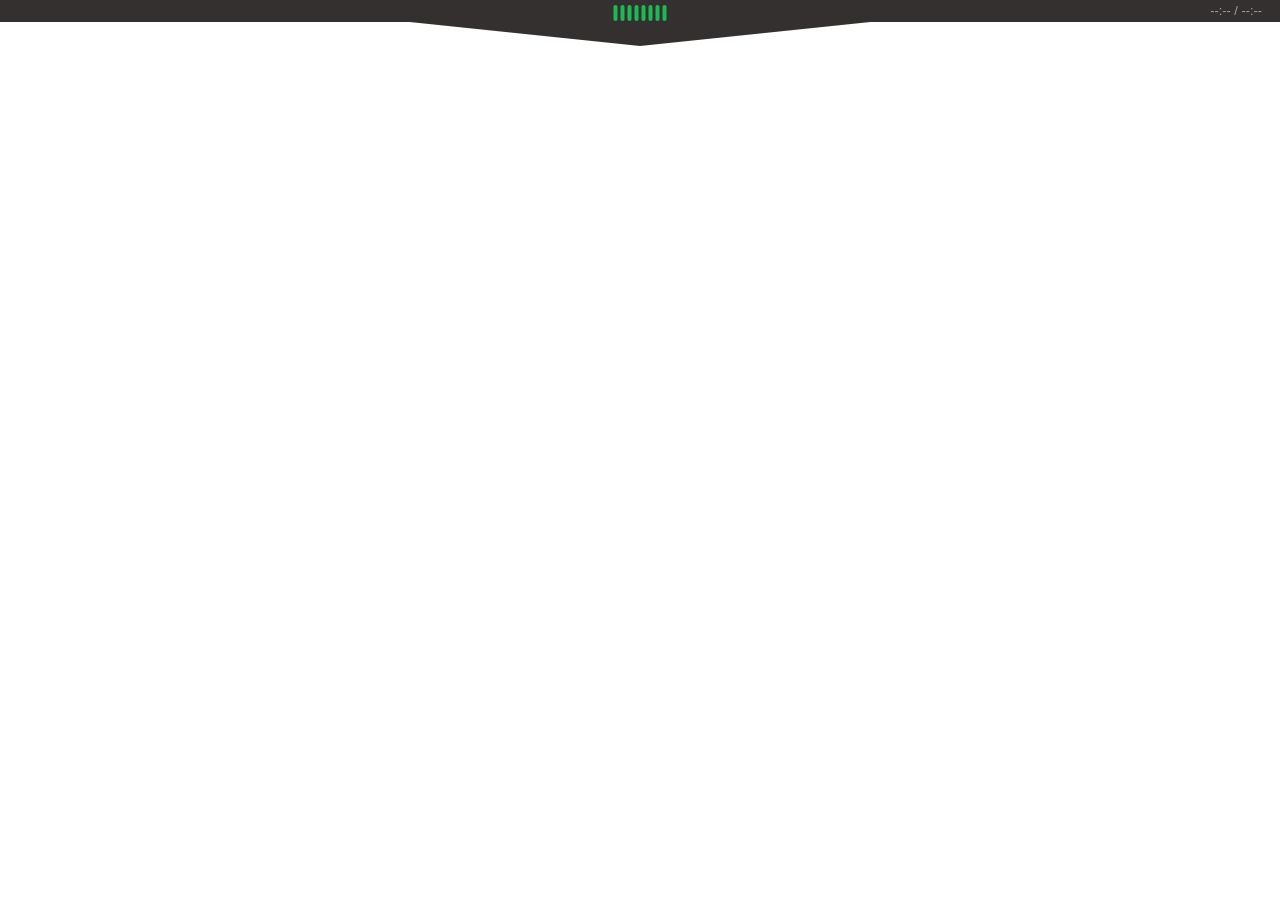
==== index.html @ e0a310b5 "changed the icons for the transport buttons inside the popup box. made the bar_button lighter and ab" ====
<!DOCTYPE html>
<html lang="en">
<head>
  <meta charset="UTF-8" />
  <meta name="viewport" content="width=device-width, initial-scale=1.0" />
  <title>Audio Overlay</title>
  <link rel="stylesheet" href="css/style.css" />
  <link id="theme-template" rel="stylesheet" href="css/templates/dark.css" />
</head>
<body>

  <div id="app-container">

    <!-- MAIN BAR: full-width, touches top edge, tapered geometry -->
    <div id="main-bar">
      <!-- Left slot: visualizer / idle text -->
      <div id="bar-left">
        <div id="animated-line" aria-hidden="true">
          <div class="bar"></div>
          <div class="bar"></div>
          <div class="bar"></div>
          <div class="bar"></div>
          <div class="bar"></div>
          <div class="bar"></div>
          <div class="bar"></div>
          <div class="bar"></div>
        </div>
        <div class="idle-text">~ Idle ~</div>
      </div>

      <!-- Right slot: track time -->
      <div id="track-time">--:-- / --:--</div>
    </div>

    <!-- POPUP BOX: shown below-left of bar on toggle -->
    <div id="popup-box" class="hidden">
      <img id="album-art" src="" alt="Album art" />
      <div class="info-wrapper">
        <div id="track-info">
          <p id="track-title">Track Title</p>
          <p id="track-artist">Artist Name</p>
        </div>
        <div class="progress-bar-container">
          <div id="progress-bar"></div>
        </div>
        <div id="transport-controls">
          <button class="transport-btn" id="prev-btn" type="button" title="Previous (coming soon)">
            <svg viewBox="0 0 24 24" fill="none" stroke="currentColor" stroke-width="1.6" stroke-linecap="round" stroke-linejoin="round" aria-hidden="true"><line x1="19" y1="5" x2="19" y2="19"/><polyline points="15,5 5,12 15,19"/></svg>
          </button>
          <button class="transport-btn" id="play-pause-btn" type="button" title="Play/Pause (coming soon)">
            <svg viewBox="0 0 24 24" fill="none" stroke="currentColor" stroke-width="1.6" stroke-linecap="round" stroke-linejoin="round" aria-hidden="true"><rect x="6" y="5" width="3" height="14" rx="1"/><rect x="15" y="5" width="3" height="14" rx="1"/></svg>
          </button>
          <button class="transport-btn" id="next-btn" type="button" title="Next (coming soon)">
            <svg viewBox="0 0 24 24" fill="none" stroke="currentColor" stroke-width="1.6" stroke-linecap="round" stroke-linejoin="round" aria-hidden="true"><line x1="5" y1="5" x2="5" y2="19"/><polyline points="9,5 19,12 9,19"/></svg>
          </button>
        </div>
      </div>
      <button id="close-popup-btn" type="button" aria-label="Close">&#x2715;</button>
    </div>

  </div>

  <script src="js/main.js"></script>
</body>
</html>
---- css/style.css ----
/* =========================================================
   STRUCTURE ONLY — no colors, no fonts, no theme values.
   All visual theming lives in css/templates/*.css
   ========================================================= */

:root {
  font-family: 'Inter', 'Segoe UI', sans-serif;
  /* Opacity variables are overridden by theme and settings at runtime */
  --bar-active-opacity: 0.85;
  --bar-idle-opacity:   0.50;
  --popup-bg-opacity:   0.85;
  --accent-color: #1DB954;
}

html, body {
  margin: 0;
  padding: 0;
  width: 100%;
  height: 100%;
  overflow: hidden;
  background: transparent;
  user-select: none;
}

/* ── App container ──────────────────────────────────────── */
#app-container {
  position: fixed;
  inset: 0;
  /* Everything is non-interactive by default.
     Only specific children opt-in via pointer-events: auto. */
  pointer-events: none;
}

/* ── Main bar ───────────────────────────────────────────── */
#main-bar {
  position: absolute;
  top: 0;
  left: 0;
  width: 100%;
  height: 46px;
  box-sizing: border-box;

  /* Tapered dip geometry: flat top, center dip at bottom */
  clip-path: polygon(0 0, 100% 0, 100% 22px, 68% 22px, 50% 46px, 32% 22px, 0 22px);

  display: flex;
  align-items: flex-start;
  padding: 0 18px;
  padding-top: 2px;

  /* Non-interactive — bar_button window handles the toggle click */
  pointer-events: none;
}

/* Left/center slot: visualizer bars OR idle text — centered in bar */
#bar-left {
  position: absolute;
  left: 50%;
  transform: translateX(-50%);
  display: flex;
  align-items: center;
  height: 22px;           /* stays within the flat part of the bar */
}

#animated-line {
  display: flex;
  align-items: flex-end;
  gap: 3px;
}

#animated-line .bar {
  width: 4px;
  border-radius: 2px;
  height: 16px;
  animation: eq-bounce 1.1s ease-in-out infinite;
  transform-origin: bottom center;
}

#animated-line .bar:nth-child(2) { animation-delay: 0.15s; }
#animated-line .bar:nth-child(3) { animation-delay: 0.30s; }
#animated-line .bar:nth-child(4) { animation-delay: 0.45s; }
#animated-line .bar:nth-child(5) { animation-delay: 0.60s; }
#animated-line .bar:nth-child(6) { animation-delay: 0.45s; }
#animated-line .bar:nth-child(7) { animation-delay: 0.30s; }
#animated-line .bar:nth-child(8) { animation-delay: 0.15s; }

@keyframes eq-bounce {
  0%, 100% { transform: scaleY(0.35); }
  50%       { transform: scaleY(1);    }
}

.idle-text {
  font-size: 0.80rem;
  letter-spacing: 0.05em;
  display: none;
}

/* idle / playing state toggling */
#main-bar.idle  #animated-line { display: none; }
#main-bar.idle  .idle-text     { display: block; }
#main-bar.playing #animated-line { display: flex; }
#main-bar.playing .idle-text   { display: none; }

/* Right slot: time — pushed to far right */
#track-time {
  margin-left: auto;
  font-size: 0.80rem;
  white-space: nowrap;
  line-height: 18px;      /* keep text within the 22px flat clip-path region */
}

/* ── Popup box ──────────────────────────────────────────── */
#popup-box {
  position: absolute;
  top: 50px;              /* just below bar */
  left: 14px;
  width: 290px;
  border-radius: 14px;
  padding: 14px;
  box-sizing: border-box;

  display: flex;
  align-items: center;
  gap: 0;

  pointer-events: auto;

  /* Show/hide transition */
  opacity: 1;
  transform: translateY(0) scale(1);
  transition: opacity 0.22s ease, transform 0.22s ease;
}

#popup-box.hidden {
  opacity: 0;
  transform: translateY(-6px) scale(0.97);
  pointer-events: none;
}

#album-art {
  width: 76px;
  height: 76px;
  border-radius: 8px;
  object-fit: cover;
  flex-shrink: 0;
}

.info-wrapper {
  flex: 1;
  padding: 0 12px;
  overflow: hidden;
  min-width: 0;
}

#track-info p {
  margin: 0;
  white-space: nowrap;
  overflow: hidden;
  text-overflow: ellipsis;
}

#track-title  { font-weight: 600; font-size: 0.95rem; }
#track-artist { font-size: 0.78rem; margin-top: 3px; }

.progress-bar-container {
  width: 100%;
  height: 4px;
  border-radius: 2px;
  margin-top: 14px;
  overflow: hidden;
}

#progress-bar {
  height: 100%;
  width: 0%;
  border-radius: 2px;
  transition: width 0.25s linear;
}

#transport-controls {
  display: flex;
  justify-content: center;
  align-items: center;
  gap: 10px;
  margin-top: 14px;
}

.transport-btn {
  border-radius: 999px;
  border: 1px solid transparent;
  background: transparent;
  font-size: 0.80rem;
  min-width: 46px;
  height: 38px;
  cursor: pointer;
  transition: color 0.15s, border-color 0.15s;
  display: inline-flex;
  align-items: center;
  justify-content: center;
}

.transport-btn svg {
  width: 18px;
  height: 18px;
}

#close-popup-btn {
  position: absolute;
  top: 10px;
  right: 10px;
  background: none;
  border: none;
  font-size: 0.80rem;
  cursor: pointer;
  padding: 4px 6px;
  line-height: 1;
}

/* ── Edit mode ──────────────────────────────────────────── */
body.edit-mode #main-bar {
  pointer-events: auto;
  cursor: grab;
}
body.edit-mode #main-bar:active {
  cursor: grabbing;
}
---- css/templates/dark.css ----
/* =========================================================
   DARK THEME
   To create a new theme: copy this file, change the :root
   values only, and add it to the theme selector in settings.
   ========================================================= */

:root {
  --bg-color-rgb:        25, 20, 20;
  --bg-color:            rgba(var(--bg-color-rgb), 0.88);
  --bg-color-solid:      rgb(var(--bg-color-rgb));
  --text-color:          #e0e0e0;
  --text-color-muted:    #a0a0a0;
  --accent-color:        #1DB954;
  --shadow-color:        rgba(0, 0, 0, 0.55);
  --bar-active-opacity:  0.88;
  --bar-idle-opacity:    0.50;
  --popup-bg-opacity:    0.88;

  /* Settings window chrome variables */
  --settings-bg-start:       rgba(18, 16, 18, 0.98);
  --settings-bg-end:         rgba(26, 28, 34, 0.97);
  --ui-nav-bg:               rgba(0, 0, 0, 0.18);
  --ui-nav-border:           rgba(255, 255, 255, 0.07);
  --ui-card-border:          rgba(255, 255, 255, 0.08);
  --ui-card-bg:              rgba(255, 255, 255, 0.04);
  --ui-input-border:         rgba(255, 255, 255, 0.12);
  --ui-input-bg:             rgba(255, 255, 255, 0.07);
  --ui-hover-bg:             rgba(255, 255, 255, 0.06);
  --ui-accent-surface:       rgba(29, 185, 84, 0.10);
  --ui-accent-row-border:    rgba(255, 255, 255, 0.09);
  --ui-accent-row-bg:        rgba(255, 255, 255, 0.04);
  --ui-actions-border:       rgba(255, 255, 255, 0.07);
  --ui-btn-ghost-border:     rgba(255, 255, 255, 0.14);
  --ui-btn-ghost-hover-border: rgba(255, 255, 255, 0.28);
}

body {
  color: var(--text-color);
}

/* Bar */
#main-bar {
  background-color: rgba(var(--bg-color-rgb), var(--bar-active-opacity));
  backdrop-filter: blur(12px);
  -webkit-backdrop-filter: blur(12px);
  box-shadow: 0 4px 18px var(--shadow-color);
}

#main-bar.idle {
  background-color: rgba(var(--bg-color-rgb), var(--bar-idle-opacity));
}

/* Edit mode: accent-colored outline so the user knows dragging is active */
body.edit-mode #main-bar {
  box-shadow: 0 4px 18px var(--shadow-color), 0 0 0 1.5px var(--accent-color);
}

.idle-text {
  color: var(--text-color-muted);
}

#animated-line .bar {
  background-color: var(--accent-color);
}

#track-time {
  color: var(--text-color-muted);
}

/* Popup */
#popup-box {
  background-color: rgba(var(--bg-color-rgb), var(--popup-bg-opacity));
  backdrop-filter: blur(12px);
  -webkit-backdrop-filter: blur(12px);
  box-shadow: 0 6px 24px var(--shadow-color);
  border: 1px solid rgba(255, 255, 255, 0.09);
}

#track-title {
  color: var(--text-color);
}

#track-artist {
  color: var(--text-color-muted);
}

.progress-bar-container {
  background-color: rgba(255, 255, 255, 0.18);
}

#progress-bar {
  background-color: var(--accent-color);
}

.transport-btn {
  color: var(--text-color-muted);
  border-color: rgba(255, 255, 255, 0.14);
}

.transport-btn:hover {
  color: var(--accent-color);
  border-color: var(--accent-color);
}

#close-popup-btn {
  color: var(--text-color-muted);
}

#close-popup-btn:hover {
  color: var(--text-color);
}
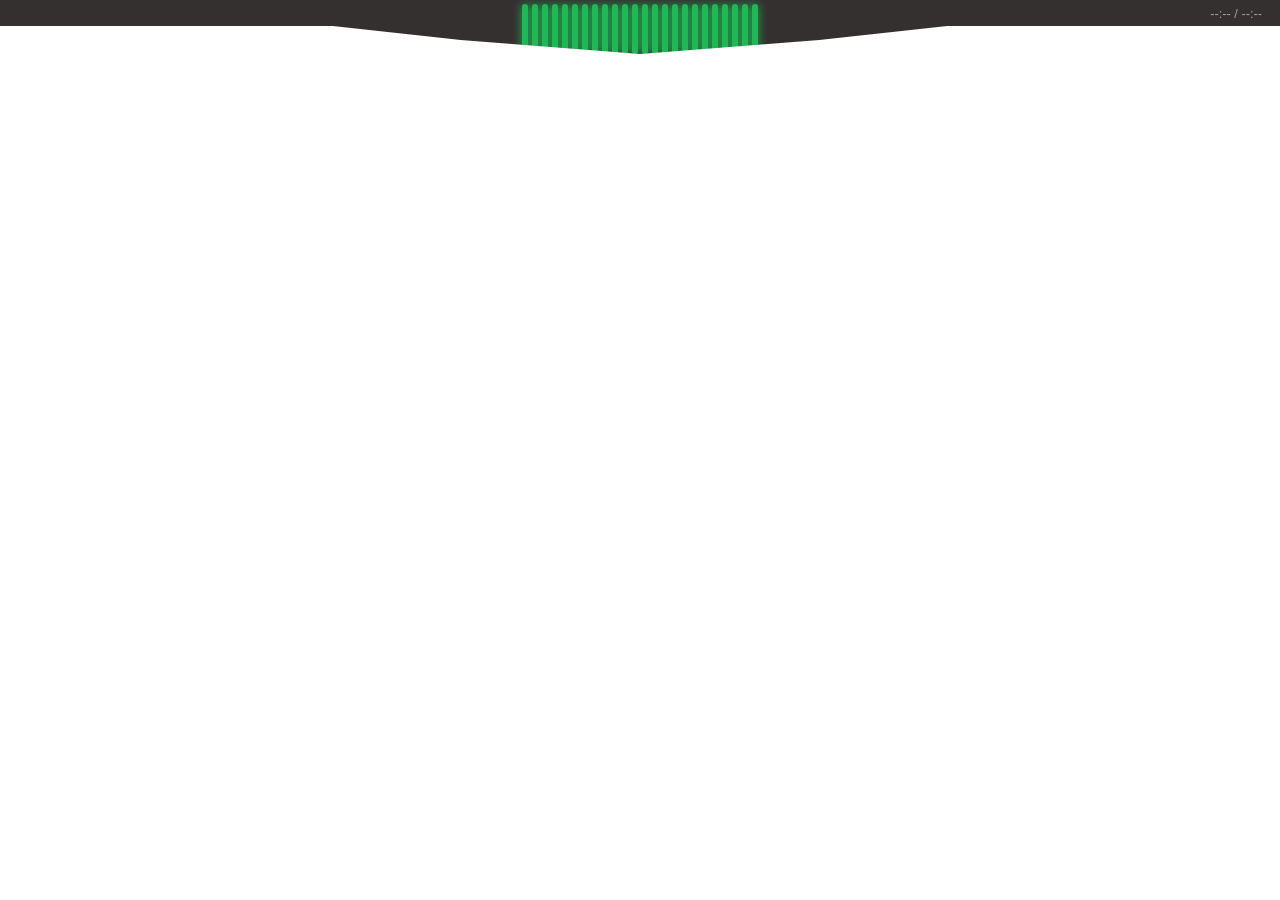
==== commit 9bc3bdfa: "addition of baseplate for frequency bar and slight modification to ui" ====
--- a/index.html
+++ b/index.html
@@ -13,19 +13,37 @@
 
     <!-- MAIN BAR: full-width, touches top edge, tapered geometry -->
     <div id="main-bar">
-      <!-- Left slot: visualizer / idle text -->
+      <!-- Idle text: centered in the flat zone -->
       <div id="bar-left">
-        <div id="animated-line" aria-hidden="true">
-          <div class="bar"></div>
-          <div class="bar"></div>
-          <div class="bar"></div>
-          <div class="bar"></div>
-          <div class="bar"></div>
-          <div class="bar"></div>
-          <div class="bar"></div>
-          <div class="bar"></div>
-        </div>
         <div class="idle-text">~ Idle ~</div>
+      </div>
+
+      <!-- EQ visualizer: absolutely anchored to dip bottom, clipped by bar geometry -->
+      <div id="animated-line" aria-hidden="true">
+        <div class="bar"></div>
+        <div class="bar"></div>
+        <div class="bar"></div>
+        <div class="bar"></div>
+        <div class="bar"></div>
+        <div class="bar"></div>
+        <div class="bar"></div>
+        <div class="bar"></div>
+        <div class="bar"></div>
+        <div class="bar"></div>
+        <div class="bar"></div>
+        <div class="bar"></div>
+        <div class="bar"></div>
+        <div class="bar"></div>
+        <div class="bar"></div>
+        <div class="bar"></div>
+        <div class="bar"></div>
+        <div class="bar"></div>
+        <div class="bar"></div>
+        <div class="bar"></div>
+        <div class="bar"></div>
+        <div class="bar"></div>
+        <div class="bar"></div>
+        <div class="bar"></div>
       </div>
 
       <!-- Right slot: track time -->
@@ -44,14 +62,14 @@
           <div id="progress-bar"></div>
         </div>
         <div id="transport-controls">
-          <button class="transport-btn" id="prev-btn" type="button" title="Previous (coming soon)">
-            <svg viewBox="0 0 24 24" fill="none" stroke="currentColor" stroke-width="1.6" stroke-linecap="round" stroke-linejoin="round" aria-hidden="true"><line x1="19" y1="5" x2="19" y2="19"/><polyline points="15,5 5,12 15,19"/></svg>
+          <button class="transport-btn" id="prev-btn" type="button" title="Previous">
+            <svg viewBox="0 0 24 24" fill="none" stroke="currentColor" stroke-width="1.6" stroke-linecap="round" stroke-linejoin="round" aria-hidden="true"><line x1="21" y1="5" x2="21" y2="19"/><polyline points="17,5 10,12 17,19"/><polyline points="11,5 4,12 11,19"/></svg>
           </button>
-          <button class="transport-btn" id="play-pause-btn" type="button" title="Play/Pause (coming soon)">
+          <button class="transport-btn" id="play-pause-btn" type="button" title="Play/Pause">
             <svg viewBox="0 0 24 24" fill="none" stroke="currentColor" stroke-width="1.6" stroke-linecap="round" stroke-linejoin="round" aria-hidden="true"><rect x="6" y="5" width="3" height="14" rx="1"/><rect x="15" y="5" width="3" height="14" rx="1"/></svg>
           </button>
-          <button class="transport-btn" id="next-btn" type="button" title="Next (coming soon)">
-            <svg viewBox="0 0 24 24" fill="none" stroke="currentColor" stroke-width="1.6" stroke-linecap="round" stroke-linejoin="round" aria-hidden="true"><line x1="5" y1="5" x2="5" y2="19"/><polyline points="9,5 19,12 9,19"/></svg>
+          <button class="transport-btn" id="next-btn" type="button" title="Next">
+            <svg viewBox="0 0 24 24" fill="none" stroke="currentColor" stroke-width="1.6" stroke-linecap="round" stroke-linejoin="round" aria-hidden="true"><line x1="3" y1="5" x2="3" y2="19"/><polyline points="7,5 14,12 7,19"/><polyline points="13,5 20,12 13,19"/></svg>
           </button>
         </div>
       </div>
--- a/css/style.css
+++ b/css/style.css
@@ -37,52 +37,89 @@
   top: 0;
   left: 0;
   width: 100%;
-  height: 46px;
+  height: 54px;
   box-sizing: border-box;
 
-  /* Tapered dip geometry: flat top, center dip at bottom */
-  clip-path: polygon(0 0, 100% 0, 100% 22px, 68% 22px, 50% 46px, 32% 22px, 0 22px);
+  /* Wider, smoother tapered dip — intermediate waypoints approximate a curve */
+  clip-path: polygon(
+    0 0, 100% 0,
+    100% 26px,
+    74% 26px, 64% 40px, 50% 54px, 36% 40px, 26% 26px,
+    0 26px
+  );
 
   display: flex;
   align-items: flex-start;
   padding: 0 18px;
-  padding-top: 2px;
-
-  /* Non-interactive — bar_button window handles the toggle click */
-  pointer-events: none;
-}
-
-/* Left/center slot: visualizer bars OR idle text — centered in bar */
+  padding-top: 3px;
+
+  pointer-events: none;
+}
+
+/* Left/center slot: idle text only — centered in the flat zone */
 #bar-left {
   position: absolute;
   left: 50%;
+  top: 0;
   transform: translateX(-50%);
   display: flex;
   align-items: center;
-  height: 22px;           /* stays within the flat part of the bar */
-}
-
+  height: 26px;
+  pointer-events: none;
+}
+
+/* EQ visualizer: anchored to the very bottom of the dip.
+   Bars are a uniform 50px — the clip-path on #main-bar naturally
+   shears outer bars shorter, giving the smooth silhouette without
+   any manual per-bar height calculation. */
 #animated-line {
+  position: absolute;
+  left: 50%;
+  bottom: 0;
+  transform: translateX(-50%);
   display: flex;
   align-items: flex-end;
-  gap: 3px;
+  gap: 4px;
+  filter: drop-shadow(0 0 5px var(--accent-color));
 }
 
 #animated-line .bar {
-  width: 4px;
-  border-radius: 2px;
-  height: 16px;
+  width: 6px;
+  border-radius: 3px;
+  height: 50px;
   animation: eq-bounce 1.1s ease-in-out infinite;
   transform-origin: bottom center;
 }
 
-#animated-line .bar:nth-child(2) { animation-delay: 0.15s; }
-#animated-line .bar:nth-child(3) { animation-delay: 0.30s; }
-#animated-line .bar:nth-child(4) { animation-delay: 0.45s; }
-#animated-line .bar:nth-child(5) { animation-delay: 0.60s; }
-#animated-line .bar:nth-child(6) { animation-delay: 0.45s; }
-#animated-line .bar:nth-child(7) { animation-delay: 0.30s; }
-#animated-line .bar:nth-child(8) { animation-delay: 0.15s; }
+/* Live audio mode: disable CSS animation and let JS drive scaleY directly. */
+#animated-line.live .bar {
+  animation: none;
+  transition: transform 0.07s ease-out;
+}
+
+#animated-line .bar:nth-child(2)  { animation-delay: 0.09s; }
+#animated-line .bar:nth-child(3)  { animation-delay: 0.18s; }
+#animated-line .bar:nth-child(4)  { animation-delay: 0.27s; }
+#animated-line .bar:nth-child(5)  { animation-delay: 0.36s; }
+#animated-line .bar:nth-child(6)  { animation-delay: 0.45s; }
+#animated-line .bar:nth-child(7)  { animation-delay: 0.54s; }
+#animated-line .bar:nth-child(8)  { animation-delay: 0.60s; }
+#animated-line .bar:nth-child(9)  { animation-delay: 0.60s; }
+#animated-line .bar:nth-child(10) { animation-delay: 0.54s; }
+#animated-line .bar:nth-child(11) { animation-delay: 0.45s; }
+#animated-line .bar:nth-child(12) { animation-delay: 0.36s; }
+#animated-line .bar:nth-child(13) { animation-delay: 0.27s; }
+#animated-line .bar:nth-child(14) { animation-delay: 0.18s; }
+#animated-line .bar:nth-child(15) { animation-delay: 0.09s; }
+#animated-line .bar:nth-child(16) { animation-delay: 0.00s; }
+#animated-line .bar:nth-child(17) { animation-delay: 0.09s; }
+#animated-line .bar:nth-child(18) { animation-delay: 0.18s; }
+#animated-line .bar:nth-child(19) { animation-delay: 0.27s; }
+#animated-line .bar:nth-child(20) { animation-delay: 0.36s; }
+#animated-line .bar:nth-child(21) { animation-delay: 0.45s; }
+#animated-line .bar:nth-child(22) { animation-delay: 0.54s; }
+#animated-line .bar:nth-child(23) { animation-delay: 0.60s; }
+#animated-line .bar:nth-child(24) { animation-delay: 0.54s; }
 
 @keyframes eq-bounce {
   0%, 100% { transform: scaleY(0.35); }
@@ -106,13 +143,13 @@
   margin-left: auto;
   font-size: 0.80rem;
   white-space: nowrap;
-  line-height: 18px;      /* keep text within the 22px flat clip-path region */
+  line-height: 22px;      /* keep text within the 26px flat clip-path region */
 }
 
 /* ── Popup box ──────────────────────────────────────────── */
 #popup-box {
   position: absolute;
-  top: 50px;              /* just below bar */
+  top: 58px;              /* just below the taller bar */
   left: 14px;
   width: 290px;
   border-radius: 14px;
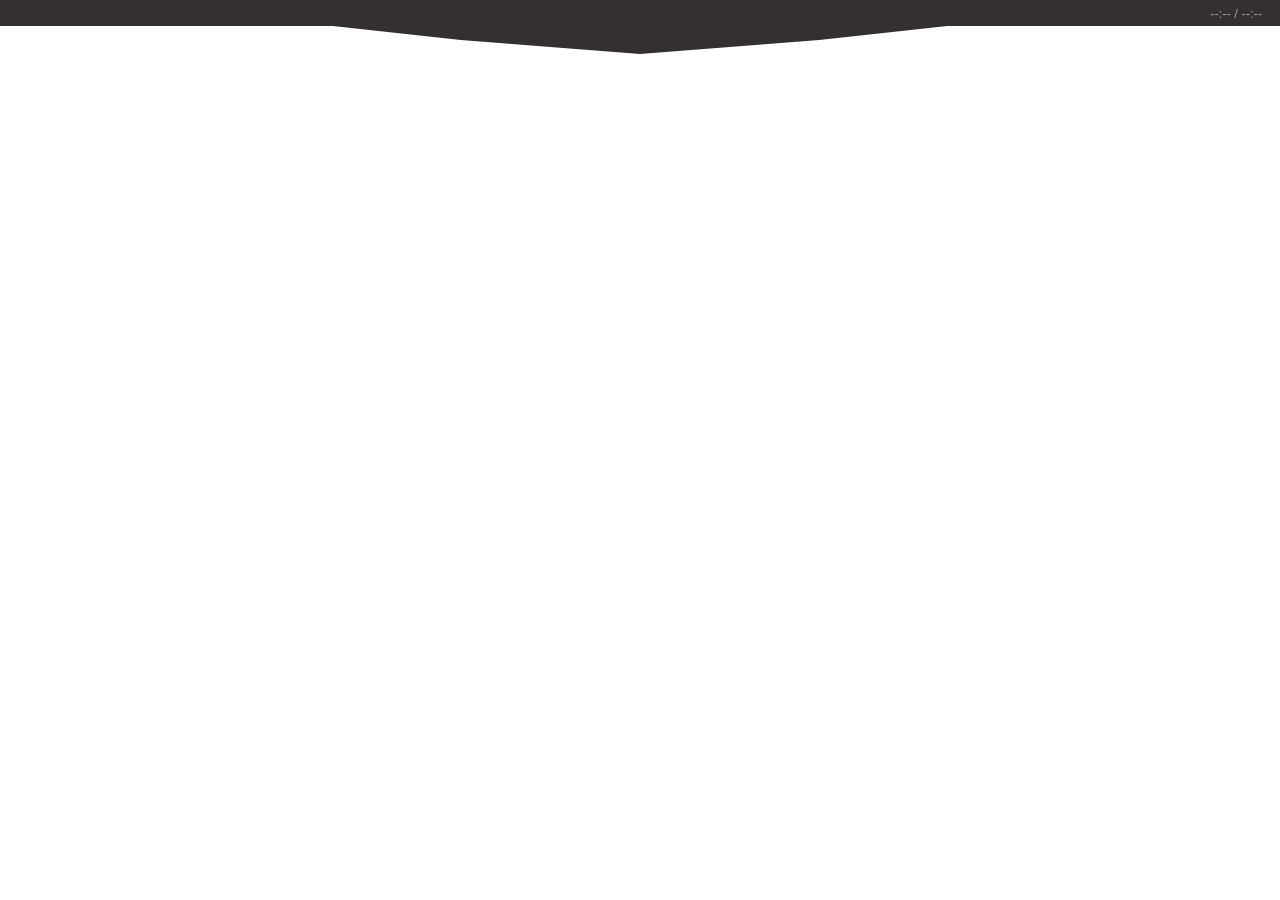
==== commit dc6fd02b: "applied some fixes that were added 3 months ago and a fix for the build file for a cleaner run. also" ====
--- a/index.html
+++ b/index.html
@@ -19,32 +19,8 @@
       </div>
 
       <!-- EQ visualizer: absolutely anchored to dip bottom, clipped by bar geometry -->
-      <div id="animated-line" aria-hidden="true">
-        <div class="bar"></div>
-        <div class="bar"></div>
-        <div class="bar"></div>
-        <div class="bar"></div>
-        <div class="bar"></div>
-        <div class="bar"></div>
-        <div class="bar"></div>
-        <div class="bar"></div>
-        <div class="bar"></div>
-        <div class="bar"></div>
-        <div class="bar"></div>
-        <div class="bar"></div>
-        <div class="bar"></div>
-        <div class="bar"></div>
-        <div class="bar"></div>
-        <div class="bar"></div>
-        <div class="bar"></div>
-        <div class="bar"></div>
-        <div class="bar"></div>
-        <div class="bar"></div>
-        <div class="bar"></div>
-        <div class="bar"></div>
-        <div class="bar"></div>
-        <div class="bar"></div>
-      </div>
+      <!-- Bars are created dynamically by rebuildBars() in main.js -->
+      <div id="animated-line" aria-hidden="true"></div>
 
       <!-- Right slot: track time -->
       <div id="track-time">--:-- / --:--</div>
@@ -52,7 +28,7 @@
 
     <!-- POPUP BOX: shown below-left of bar on toggle -->
     <div id="popup-box" class="hidden">
-      <img id="album-art" src="" alt="Album art" />
+      <div id="album-art" role="img" aria-label="Album art"></div>
       <div class="info-wrapper">
         <div id="track-info">
           <p id="track-title">Track Title</p>
--- a/css/style.css
+++ b/css/style.css
@@ -89,6 +89,7 @@
   height: 50px;
   animation: eq-bounce 1.1s ease-in-out infinite;
   transform-origin: bottom center;
+  will-change: transform;
 }
 
 /* Live audio mode: disable CSS animation and let JS drive scaleY directly. */
@@ -96,30 +97,6 @@
   animation: none;
   transition: transform 0.07s ease-out;
 }
-
-#animated-line .bar:nth-child(2)  { animation-delay: 0.09s; }
-#animated-line .bar:nth-child(3)  { animation-delay: 0.18s; }
-#animated-line .bar:nth-child(4)  { animation-delay: 0.27s; }
-#animated-line .bar:nth-child(5)  { animation-delay: 0.36s; }
-#animated-line .bar:nth-child(6)  { animation-delay: 0.45s; }
-#animated-line .bar:nth-child(7)  { animation-delay: 0.54s; }
-#animated-line .bar:nth-child(8)  { animation-delay: 0.60s; }
-#animated-line .bar:nth-child(9)  { animation-delay: 0.60s; }
-#animated-line .bar:nth-child(10) { animation-delay: 0.54s; }
-#animated-line .bar:nth-child(11) { animation-delay: 0.45s; }
-#animated-line .bar:nth-child(12) { animation-delay: 0.36s; }
-#animated-line .bar:nth-child(13) { animation-delay: 0.27s; }
-#animated-line .bar:nth-child(14) { animation-delay: 0.18s; }
-#animated-line .bar:nth-child(15) { animation-delay: 0.09s; }
-#animated-line .bar:nth-child(16) { animation-delay: 0.00s; }
-#animated-line .bar:nth-child(17) { animation-delay: 0.09s; }
-#animated-line .bar:nth-child(18) { animation-delay: 0.18s; }
-#animated-line .bar:nth-child(19) { animation-delay: 0.27s; }
-#animated-line .bar:nth-child(20) { animation-delay: 0.36s; }
-#animated-line .bar:nth-child(21) { animation-delay: 0.45s; }
-#animated-line .bar:nth-child(22) { animation-delay: 0.54s; }
-#animated-line .bar:nth-child(23) { animation-delay: 0.60s; }
-#animated-line .bar:nth-child(24) { animation-delay: 0.54s; }
 
 @keyframes eq-bounce {
   0%, 100% { transform: scaleY(0.35); }
@@ -178,8 +155,30 @@
   width: 76px;
   height: 76px;
   border-radius: 8px;
-  object-fit: cover;
   flex-shrink: 0;
+  background-size: cover;
+  background-position: center;
+  display: flex;
+  align-items: center;
+  justify-content: center;
+}
+
+/* Placeholder icon — shown until real album art loads (some sources
+   don't expose SMTC thumbnails at all, so this is the common case, not
+   an edge case). Rendered as a mask so it inherits theme color. */
+#album-art::before {
+  content: '';
+  width: 34px;
+  height: 34px;
+  background-color: var(--text-color-muted, #a0a0a0);
+  opacity: 0.55;
+  -webkit-mask: url("data:image/svg+xml;utf8,<svg xmlns='http://www.w3.org/2000/svg' viewBox='0 0 24 24' fill='none' stroke='white' stroke-width='1.6' stroke-linecap='round' stroke-linejoin='round'><path d='M9 18V5l12-2v13'/><circle cx='6' cy='18' r='3'/><circle cx='18' cy='16' r='3'/></svg>") center/60% no-repeat;
+  mask: url("data:image/svg+xml;utf8,<svg xmlns='http://www.w3.org/2000/svg' viewBox='0 0 24 24' fill='none' stroke='white' stroke-width='1.6' stroke-linecap='round' stroke-linejoin='round'><path d='M9 18V5l12-2v13'/><circle cx='6' cy='18' r='3'/><circle cx='18' cy='16' r='3'/></svg>") center/60% no-repeat;
+  transition: opacity 0.15s ease;
+}
+
+#album-art.has-art::before {
+  opacity: 0;
 }
 
 .info-wrapper {
--- a/css/templates/dark.css
+++ b/css/templates/dark.css
@@ -30,8 +30,11 @@
   --ui-accent-row-border:    rgba(255, 255, 255, 0.09);
   --ui-accent-row-bg:        rgba(255, 255, 255, 0.04);
   --ui-actions-border:       rgba(255, 255, 255, 0.07);
-  --ui-btn-ghost-border:     rgba(255, 255, 255, 0.14);
-  --ui-btn-ghost-hover-border: rgba(255, 255, 255, 0.28);
+  --ui-btn-ghost-border:        rgba(255, 255, 255, 0.14);
+  --ui-btn-ghost-hover-border:  rgba(255, 255, 255, 0.28);
+  --ui-scrollbar-track:         rgba(255, 255, 255, 0.04);
+  --ui-scrollbar-thumb:         rgba(255, 255, 255, 0.16);
+  --ui-scrollbar-thumb-hover:   rgba(255, 255, 255, 0.30);
 }
 
 body {
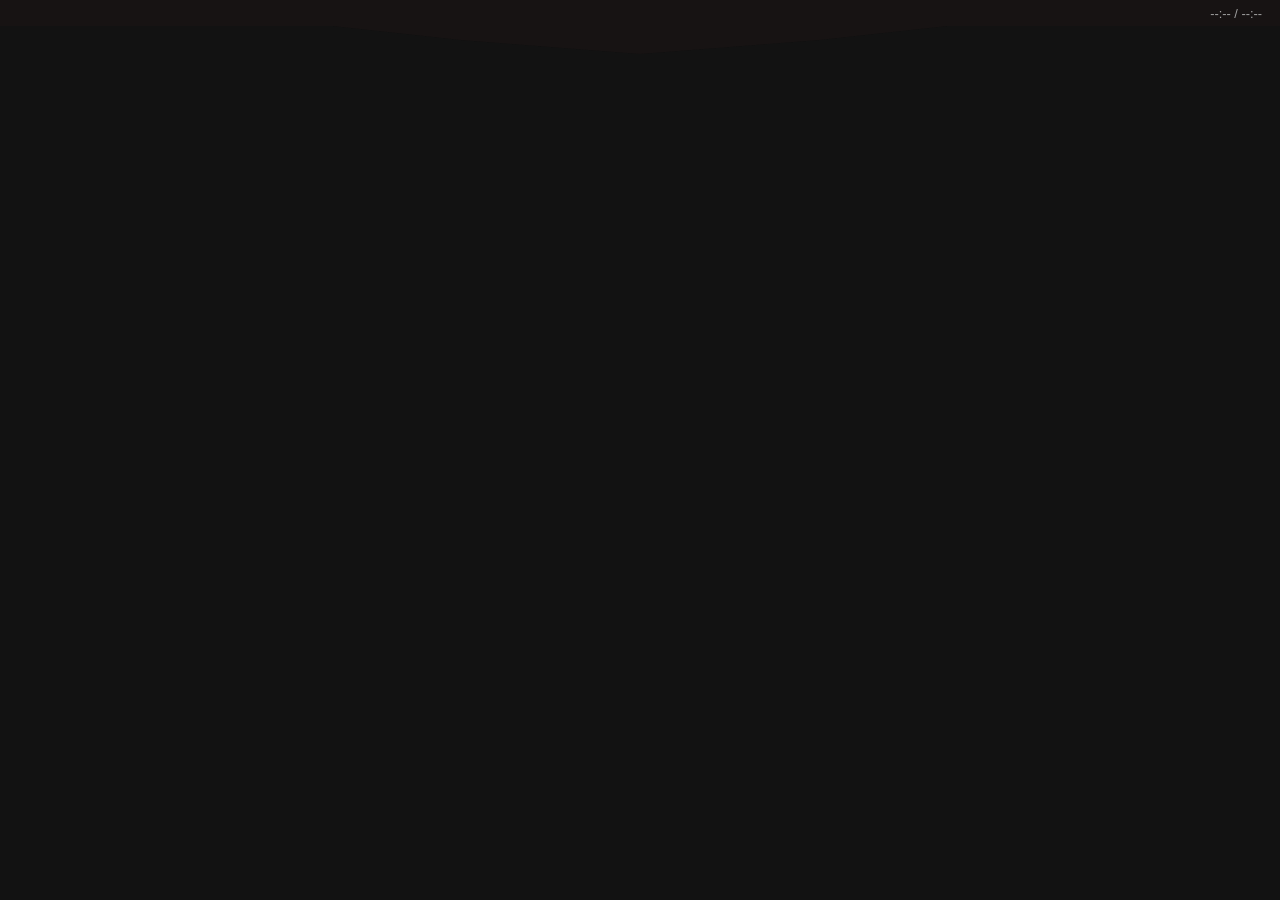
==== commit 75327369: "added lyrics and implemented some fixes with theme and race conditions." ====
--- a/index.html
+++ b/index.html
@@ -24,32 +24,13 @@
 
       <!-- Right slot: track time -->
       <div id="track-time">--:-- / --:--</div>
-    </div>
 
-    <!-- POPUP BOX: shown below-left of bar on toggle -->
-    <div id="popup-box" class="hidden">
-      <div id="album-art" role="img" aria-label="Album art"></div>
-      <div class="info-wrapper">
-        <div id="track-info">
-          <p id="track-title">Track Title</p>
-          <p id="track-artist">Artist Name</p>
-        </div>
-        <div class="progress-bar-container">
-          <div id="progress-bar"></div>
-        </div>
-        <div id="transport-controls">
-          <button class="transport-btn" id="prev-btn" type="button" title="Previous">
-            <svg viewBox="0 0 24 24" fill="none" stroke="currentColor" stroke-width="1.6" stroke-linecap="round" stroke-linejoin="round" aria-hidden="true"><line x1="21" y1="5" x2="21" y2="19"/><polyline points="17,5 10,12 17,19"/><polyline points="11,5 4,12 11,19"/></svg>
-          </button>
-          <button class="transport-btn" id="play-pause-btn" type="button" title="Play/Pause">
-            <svg viewBox="0 0 24 24" fill="none" stroke="currentColor" stroke-width="1.6" stroke-linecap="round" stroke-linejoin="round" aria-hidden="true"><rect x="6" y="5" width="3" height="14" rx="1"/><rect x="15" y="5" width="3" height="14" rx="1"/></svg>
-          </button>
-          <button class="transport-btn" id="next-btn" type="button" title="Next">
-            <svg viewBox="0 0 24 24" fill="none" stroke="currentColor" stroke-width="1.6" stroke-linecap="round" stroke-linejoin="round" aria-hidden="true"><line x1="3" y1="5" x2="3" y2="19"/><polyline points="7,5 14,12 7,19"/><polyline points="13,5 20,12 13,19"/></svg>
-          </button>
-        </div>
-      </div>
-      <button id="close-popup-btn" type="button" aria-label="Close">&#x2715;</button>
+      <!-- Bar-mode lyrics: current line only, rendered inside this same bar
+           panel (not a separate box) when Settings > Lyrics > Display is
+           "In the Bar" — the bar grows taller to fit it. Coexists with the
+           visualizer (both can be on at once); see #main-bar.showing-bar-lyric
+           in css/style.css. -->
+      <p id="bar-lyric-line"></p>
     </div>
 
   </div>
--- a/css/style.css
+++ b/css/style.css
@@ -68,14 +68,18 @@
   pointer-events: none;
 }
 
-/* EQ visualizer: anchored to the very bottom of the dip.
+/* EQ visualizer: anchored to the bottom of the dip (54px from the bar's own
+   top — NOT the bar's bottom edge, since #main-bar grows taller than 54px
+   while showing bar-mode lyrics and bottom:0 would drag the bars down with
+   it; top:4px = 54px dip tip minus the bars' own 50px height, so they stay
+   put at the original spot regardless of the bar's total height).
    Bars are a uniform 50px — the clip-path on #main-bar naturally
    shears outer bars shorter, giving the smooth silhouette without
    any manual per-bar height calculation. */
 #animated-line {
   position: absolute;
   left: 50%;
-  bottom: 0;
+  top: 4px;
   transform: translateX(-50%);
   display: flex;
   align-items: flex-end;
@@ -115,6 +119,16 @@
 #main-bar.playing #animated-line { display: flex; }
 #main-bar.playing .idle-text   { display: none; }
 
+/* Visualizer fully disabled in Settings — bars must not render at all, not
+   just stop being audio-reactive. Without this, "disabled" still played
+   the default idle bounce animation forever whenever a track was playing,
+   which reads as a different (non-reactive) visualizer pattern rather than
+   an actually-off one. !important because it must win over the
+   .idle/.playing display rules above regardless of source order. */
+#main-bar.viz-off #animated-line {
+  display: none !important;
+}
+
 /* Right slot: time — pushed to far right */
 #track-time {
   margin-left: auto;
@@ -123,133 +137,41 @@
   line-height: 22px;      /* keep text within the 26px flat clip-path region */
 }
 
-/* ── Popup box ──────────────────────────────────────────── */
-#popup-box {
-  position: absolute;
-  top: 58px;              /* just below the taller bar */
-  left: 14px;
-  width: 290px;
-  border-radius: 14px;
-  padding: 14px;
-  box-sizing: border-box;
-
-  display: flex;
-  align-items: center;
-  gap: 0;
-
-  pointer-events: auto;
-
-  /* Show/hide transition */
-  opacity: 1;
-  transform: translateY(0) scale(1);
-  transition: opacity 0.22s ease, transform 0.22s ease;
+/* ── Bar-mode lyrics ────────────────────────────────────── */
+/* Rendered inside #main-bar itself (not a separate element) so it shares
+   the bar's own background/blur/shadow — one panel that grew taller, not
+   a second box stacked underneath. Coexists with the visualizer (the EQ
+   bars above stay correctly anchored via #animated-line's top:4px, so they
+   don't shift when the bar grows). The tapered dip shape only makes sense
+   at the compact 54px height, so this state drops it for a plain rounded
+   rectangle — same treatment the popup and other panels already use. */
+#main-bar.showing-bar-lyric {
+  clip-path: none;
+  height: 84px;
+  border-radius: 0 0 12px 12px;
 }
 
-#popup-box.hidden {
-  opacity: 0;
-  transform: translateY(-6px) scale(0.97);
+#bar-lyric-line {
+  display: none;
+  position: absolute;
+  left: 0;
+  right: 0;
+  top: 54px;
+  height: 30px;
+  margin: 0;
+  padding: 0 18px;
+  box-sizing: border-box;
+  line-height: 30px;
+  text-align: center;
+  font-size: 0.80rem;
+  white-space: nowrap;
+  overflow: hidden;
+  text-overflow: ellipsis;
   pointer-events: none;
 }
 
-#album-art {
-  width: 76px;
-  height: 76px;
-  border-radius: 8px;
-  flex-shrink: 0;
-  background-size: cover;
-  background-position: center;
-  display: flex;
-  align-items: center;
-  justify-content: center;
-}
-
-/* Placeholder icon — shown until real album art loads (some sources
-   don't expose SMTC thumbnails at all, so this is the common case, not
-   an edge case). Rendered as a mask so it inherits theme color. */
-#album-art::before {
-  content: '';
-  width: 34px;
-  height: 34px;
-  background-color: var(--text-color-muted, #a0a0a0);
-  opacity: 0.55;
-  -webkit-mask: url("data:image/svg+xml;utf8,<svg xmlns='http://www.w3.org/2000/svg' viewBox='0 0 24 24' fill='none' stroke='white' stroke-width='1.6' stroke-linecap='round' stroke-linejoin='round'><path d='M9 18V5l12-2v13'/><circle cx='6' cy='18' r='3'/><circle cx='18' cy='16' r='3'/></svg>") center/60% no-repeat;
-  mask: url("data:image/svg+xml;utf8,<svg xmlns='http://www.w3.org/2000/svg' viewBox='0 0 24 24' fill='none' stroke='white' stroke-width='1.6' stroke-linecap='round' stroke-linejoin='round'><path d='M9 18V5l12-2v13'/><circle cx='6' cy='18' r='3'/><circle cx='18' cy='16' r='3'/></svg>") center/60% no-repeat;
-  transition: opacity 0.15s ease;
-}
-
-#album-art.has-art::before {
-  opacity: 0;
-}
-
-.info-wrapper {
-  flex: 1;
-  padding: 0 12px;
-  overflow: hidden;
-  min-width: 0;
-}
-
-#track-info p {
-  margin: 0;
-  white-space: nowrap;
-  overflow: hidden;
-  text-overflow: ellipsis;
-}
-
-#track-title  { font-weight: 600; font-size: 0.95rem; }
-#track-artist { font-size: 0.78rem; margin-top: 3px; }
-
-.progress-bar-container {
-  width: 100%;
-  height: 4px;
-  border-radius: 2px;
-  margin-top: 14px;
-  overflow: hidden;
-}
-
-#progress-bar {
-  height: 100%;
-  width: 0%;
-  border-radius: 2px;
-  transition: width 0.25s linear;
-}
-
-#transport-controls {
-  display: flex;
-  justify-content: center;
-  align-items: center;
-  gap: 10px;
-  margin-top: 14px;
-}
-
-.transport-btn {
-  border-radius: 999px;
-  border: 1px solid transparent;
-  background: transparent;
-  font-size: 0.80rem;
-  min-width: 46px;
-  height: 38px;
-  cursor: pointer;
-  transition: color 0.15s, border-color 0.15s;
-  display: inline-flex;
-  align-items: center;
-  justify-content: center;
-}
-
-.transport-btn svg {
-  width: 18px;
-  height: 18px;
-}
-
-#close-popup-btn {
-  position: absolute;
-  top: 10px;
-  right: 10px;
-  background: none;
-  border: none;
-  font-size: 0.80rem;
-  cursor: pointer;
-  padding: 4px 6px;
-  line-height: 1;
+#main-bar.showing-bar-lyric #bar-lyric-line {
+  display: block;
 }
 
 /* ── Edit mode ──────────────────────────────────────────── */
--- a/css/templates/dark.css
+++ b/css/templates/dark.css
@@ -5,6 +5,11 @@
    ========================================================= */
 
 :root {
+  /* Lets native controls (select dropdown popups, etc.) render themselves
+     in the matching dark chrome instead of defaulting to the OS's own
+     light rendering, which otherwise ignores our own CSS entirely. */
+  color-scheme: dark;
+
   --bg-color-rgb:        25, 20, 20;
   --bg-color:            rgba(var(--bg-color-rgb), 0.88);
   --bg-color-solid:      rgb(var(--bg-color-rgb));
@@ -70,6 +75,12 @@
   color: var(--text-color-muted);
 }
 
+/* Bar-mode lyrics — no background of its own, it's a child of #main-bar
+   and inherits that element's background/blur/shadow automatically. */
+#bar-lyric-line {
+  color: var(--text-color-muted);
+}
+
 /* Popup */
 #popup-box {
   background-color: rgba(var(--bg-color-rgb), var(--popup-bg-opacity));
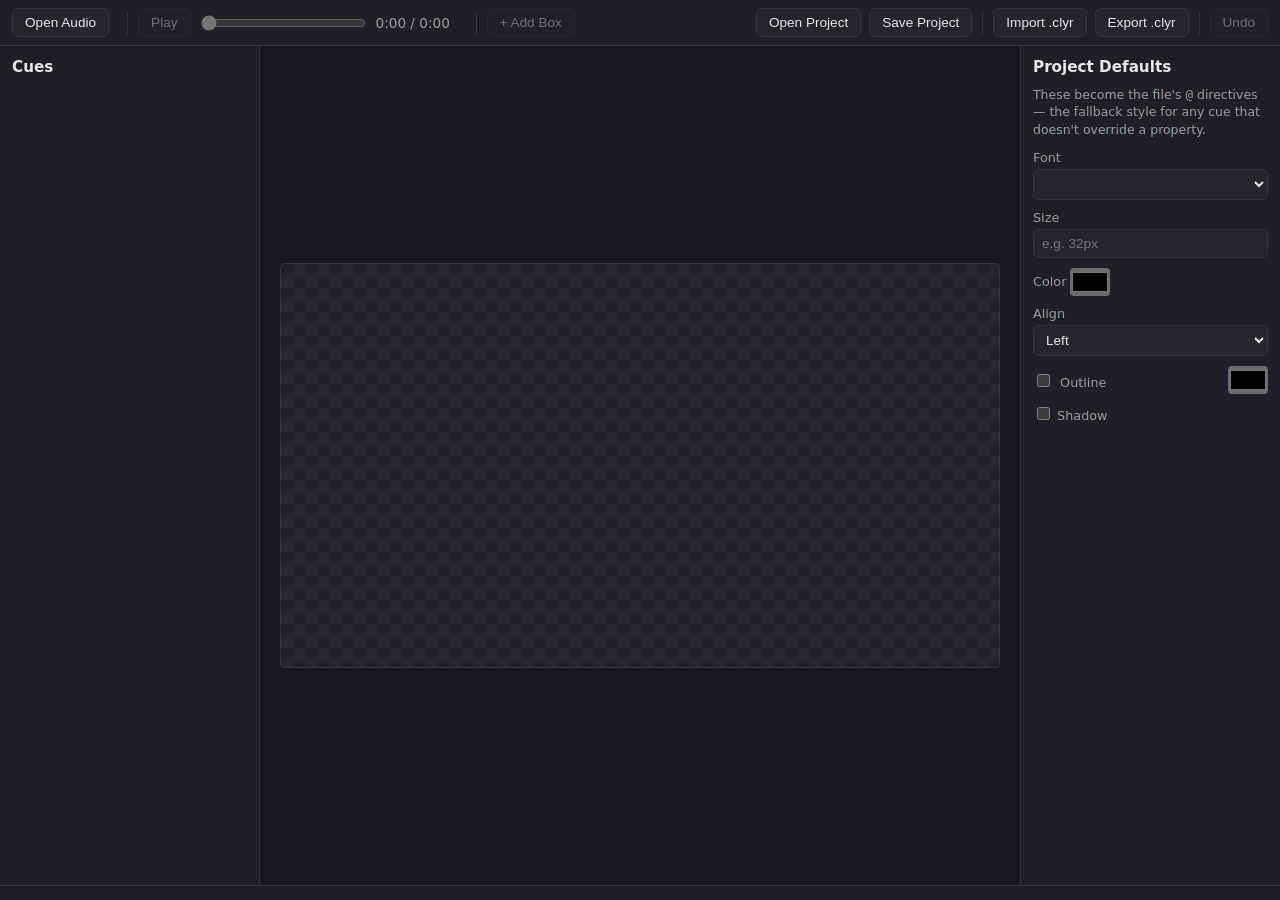
==== commit f3cfd8fb: "main implementation of the subtitle creator app." ====
--- a/index.html
+++ b/index.html
@@ -3,38 +3,149 @@
 <head>
   <meta charset="UTF-8" />
   <meta name="viewport" content="width=device-width, initial-scale=1.0" />
-  <title>Audio Overlay</title>
+  <title>Clyr Studio</title>
   <link rel="stylesheet" href="css/style.css" />
-  <link id="theme-template" rel="stylesheet" href="css/templates/dark.css" />
 </head>
 <body>
+  <div id="app">
+    <header id="transport-bar">
+      <button id="open-audio-btn" type="button">Open Audio</button>
+      <input type="file" id="audio-file-input" accept="audio/*" hidden />
+      <span id="audio-filename" class="filename"></span>
 
-  <div id="app-container">
+      <span class="sep"></span>
 
-    <!-- MAIN BAR: full-width, touches top edge, tapered geometry -->
-    <div id="main-bar">
-      <!-- Idle text: centered in the flat zone -->
-      <div id="bar-left">
-        <div class="idle-text">~ Idle ~</div>
+      <button id="play-pause-btn" type="button" disabled>Play</button>
+      <input type="range" id="seek-bar" min="0" max="1000" value="0" step="1" disabled />
+      <span id="time-display">0:00 / 0:00</span>
+
+      <span class="sep"></span>
+
+      <button id="add-box-btn" type="button" disabled title="Captures the current playhead time as a new cue's start, and pauses playback">+ Add Box</button>
+
+      <span class="spacer"></span>
+
+      <button id="open-project-btn" type="button">Open Project</button>
+      <button id="save-project-btn" type="button">Save Project</button>
+      <span class="sep"></span>
+      <button id="import-clyr-btn" type="button">Import .clyr</button>
+      <input type="file" id="clyr-file-input" accept=".clyr,text/plain" hidden />
+      <button id="export-clyr-btn" type="button">Export .clyr</button>
+      <span class="sep"></span>
+      <button id="undo-btn" type="button" disabled>Undo</button>
+    </header>
+
+    <div id="main-area">
+      <aside id="layer-list-panel">
+        <h2>Cues</h2>
+        <div id="layer-list"></div>
+      </aside>
+
+      <div id="canvas-wrap">
+        <div id="canvas"></div>
       </div>
 
-      <!-- EQ visualizer: absolutely anchored to dip bottom, clipped by bar geometry -->
-      <!-- Bars are created dynamically by rebuildBars() in main.js -->
-      <div id="animated-line" aria-hidden="true"></div>
+      <aside id="inspector-panel">
+        <!-- Shown when nothing is selected — edits the file-wide @
+             defaults new boxes inherit from. -->
+        <div id="defaults-form">
+          <h2>Project Defaults</h2>
+          <p class="hint">These become the file's <code>@</code> directives — the fallback style for any cue that doesn't override a property.</p>
 
-      <!-- Right slot: track time -->
-      <div id="track-time">--:-- / --:--</div>
+          <label>Font
+            <select id="def-font"></select>
+          </label>
+          <label>Size
+            <input type="text" id="def-size" placeholder="e.g. 32px" />
+          </label>
+          <label>Color
+            <input type="color" id="def-color" />
+          </label>
+          <label>Align
+            <select id="def-align">
+              <option value="left">Left</option>
+              <option value="center">Center</option>
+              <option value="right">Right</option>
+            </select>
+          </label>
+          <div class="row">
+            <label><input type="checkbox" id="def-outline" /> Outline</label>
+            <input type="color" id="def-outline-color" />
+          </div>
+          <label><input type="checkbox" id="def-shadow" /> Shadow</label>
+        </div>
 
-      <!-- Bar-mode lyrics: current line only, rendered inside this same bar
-           panel (not a separate box) when Settings > Lyrics > Display is
-           "In the Bar" — the bar grows taller to fit it. Coexists with the
-           visualizer (both can be on at once); see #main-bar.showing-bar-lyric
-           in css/style.css. -->
-      <p id="bar-lyric-line"></p>
+        <!-- Shown when a cue is selected — edits that cue's sparse
+             overrides only. Blank fields simply aren't written. -->
+        <form id="inspector-form" hidden>
+          <h2>Cue</h2>
+
+          <label>Text
+            <input type="text" id="insp-text" maxlength="500" />
+          </label>
+
+          <div class="row">
+            <label>Start (s)
+              <input type="number" id="insp-start" step="0.01" min="0" />
+            </label>
+            <button type="button" id="insp-capture-start">Set to playhead</button>
+          </div>
+          <div class="row">
+            <label>End (s)
+              <input type="number" id="insp-end" step="0.01" min="0" />
+            </label>
+            <button type="button" id="insp-capture-end">Set to playhead</button>
+          </div>
+
+          <label>Font
+            <select id="insp-font"></select>
+          </label>
+          <label>Size
+            <input type="text" id="insp-size" placeholder="inherit" />
+          </label>
+          <div class="row">
+            <label><input type="checkbox" id="insp-color-override" /> Override color</label>
+            <input type="color" id="insp-color" />
+          </div>
+          <div class="row">
+            <label><input type="checkbox" id="insp-bold" /> Bold</label>
+            <label><input type="checkbox" id="insp-italic" /> Italic</label>
+          </div>
+          <label>Align
+            <select id="insp-align">
+              <option value="">(inherit)</option>
+              <option value="left">Left</option>
+              <option value="center">Center</option>
+              <option value="right">Right</option>
+            </select>
+          </label>
+          <div class="row">
+            <label>X %
+              <input type="number" id="insp-pos-x" min="0" max="100" step="0.1" />
+            </label>
+            <label>Y %
+              <input type="number" id="insp-pos-y" min="0" max="100" step="0.1" />
+            </label>
+          </div>
+          <div class="row">
+            <label><input type="checkbox" id="insp-outline" /> Outline</label>
+            <input type="color" id="insp-outline-color" />
+          </div>
+          <label><input type="checkbox" id="insp-shadow" /> Shadow</label>
+
+          <button type="button" id="insp-delete-btn" class="danger">Delete Cue</button>
+        </form>
+      </aside>
     </div>
 
+    <footer id="status-bar">
+      <span id="status-message"></span>
+    </footer>
   </div>
 
+  <audio id="audio-player"></audio>
+
+  <script src="js/clyr_format.js"></script>
   <script src="js/main.js"></script>
 </body>
 </html>
--- a/css/style.css
+++ b/css/style.css
@@ -1,184 +1,220 @@
-/* =========================================================
-   STRUCTURE ONLY — no colors, no fonts, no theme values.
-   All visual theming lives in css/templates/*.css
-   ========================================================= */
-
 :root {
-  font-family: 'Inter', 'Segoe UI', sans-serif;
-  /* Opacity variables are overridden by theme and settings at runtime */
-  --bar-active-opacity: 0.85;
-  --bar-idle-opacity:   0.50;
-  --popup-bg-opacity:   0.85;
-  --accent-color: #1DB954;
-}
+  color-scheme: dark;
+  --bg: #17181c;
+  --panel-bg: #1e2025;
+  --card-bg: #24262c;
+  --border: #34363d;
+  --text: #e6e6ea;
+  --text-muted: #9a9ca3;
+  --accent: #5b8cff;
+  --danger: #ff6060;
+}
+
+* { box-sizing: border-box; }
 
 html, body {
   margin: 0;
   padding: 0;
-  width: 100%;
   height: 100%;
+  font-family: 'Segoe UI', system-ui, sans-serif;
+  background: var(--bg);
+  color: var(--text);
   overflow: hidden;
-  background: transparent;
-  user-select: none;
-}
-
-/* ── App container ──────────────────────────────────────── */
-#app-container {
-  position: fixed;
-  inset: 0;
-  /* Everything is non-interactive by default.
-     Only specific children opt-in via pointer-events: auto. */
-  pointer-events: none;
-}
-
-/* ── Main bar ───────────────────────────────────────────── */
-#main-bar {
-  position: absolute;
-  top: 0;
-  left: 0;
-  width: 100%;
-  height: 54px;
-  box-sizing: border-box;
-
-  /* Wider, smoother tapered dip — intermediate waypoints approximate a curve */
-  clip-path: polygon(
-    0 0, 100% 0,
-    100% 26px,
-    74% 26px, 64% 40px, 50% 54px, 36% 40px, 26% 26px,
-    0 26px
-  );
-
-  display: flex;
-  align-items: flex-start;
-  padding: 0 18px;
-  padding-top: 3px;
-
-  pointer-events: none;
-}
-
-/* Left/center slot: idle text only — centered in the flat zone */
-#bar-left {
-  position: absolute;
-  left: 50%;
-  top: 0;
-  transform: translateX(-50%);
+}
+
+#app {
+  display: flex;
+  flex-direction: column;
+  height: 100%;
+}
+
+/* ── Transport bar ───────────────────────────────────────── */
+#transport-bar {
   display: flex;
   align-items: center;
-  height: 26px;
-  pointer-events: none;
-}
-
-/* EQ visualizer: anchored to the bottom of the dip (54px from the bar's own
-   top — NOT the bar's bottom edge, since #main-bar grows taller than 54px
-   while showing bar-mode lyrics and bottom:0 would drag the bars down with
-   it; top:4px = 54px dip tip minus the bars' own 50px height, so they stay
-   put at the original spot regardless of the bar's total height).
-   Bars are a uniform 50px — the clip-path on #main-bar naturally
-   shears outer bars shorter, giving the smooth silhouette without
-   any manual per-bar height calculation. */
-#animated-line {
-  position: absolute;
-  left: 50%;
-  top: 4px;
-  transform: translateX(-50%);
-  display: flex;
-  align-items: flex-end;
-  gap: 4px;
-  filter: drop-shadow(0 0 5px var(--accent-color));
-}
-
-#animated-line .bar {
-  width: 6px;
-  border-radius: 3px;
-  height: 50px;
-  animation: eq-bounce 1.1s ease-in-out infinite;
-  transform-origin: bottom center;
-  will-change: transform;
-}
-
-/* Live audio mode: disable CSS animation and let JS drive scaleY directly. */
-#animated-line.live .bar {
-  animation: none;
-  transition: transform 0.07s ease-out;
-}
-
-@keyframes eq-bounce {
-  0%, 100% { transform: scaleY(0.35); }
-  50%       { transform: scaleY(1);    }
-}
-
-.idle-text {
-  font-size: 0.80rem;
-  letter-spacing: 0.05em;
-  display: none;
-}
-
-/* idle / playing state toggling */
-#main-bar.idle  #animated-line { display: none; }
-#main-bar.idle  .idle-text     { display: block; }
-#main-bar.playing #animated-line { display: flex; }
-#main-bar.playing .idle-text   { display: none; }
-
-/* Visualizer fully disabled in Settings — bars must not render at all, not
-   just stop being audio-reactive. Without this, "disabled" still played
-   the default idle bounce animation forever whenever a track was playing,
-   which reads as a different (non-reactive) visualizer pattern rather than
-   an actually-off one. !important because it must win over the
-   .idle/.playing display rules above regardless of source order. */
-#main-bar.viz-off #animated-line {
-  display: none !important;
-}
-
-/* Right slot: time — pushed to far right */
-#track-time {
-  margin-left: auto;
-  font-size: 0.80rem;
-  white-space: nowrap;
-  line-height: 22px;      /* keep text within the 26px flat clip-path region */
-}
-
-/* ── Bar-mode lyrics ────────────────────────────────────── */
-/* Rendered inside #main-bar itself (not a separate element) so it shares
-   the bar's own background/blur/shadow — one panel that grew taller, not
-   a second box stacked underneath. Coexists with the visualizer (the EQ
-   bars above stay correctly anchored via #animated-line's top:4px, so they
-   don't shift when the bar grows). The tapered dip shape only makes sense
-   at the compact 54px height, so this state drops it for a plain rounded
-   rectangle — same treatment the popup and other panels already use. */
-#main-bar.showing-bar-lyric {
-  clip-path: none;
-  height: 84px;
-  border-radius: 0 0 12px 12px;
-}
-
-#bar-lyric-line {
-  display: none;
-  position: absolute;
-  left: 0;
-  right: 0;
-  top: 54px;
-  height: 30px;
-  margin: 0;
-  padding: 0 18px;
-  box-sizing: border-box;
-  line-height: 30px;
-  text-align: center;
-  font-size: 0.80rem;
-  white-space: nowrap;
+  gap: 8px;
+  padding: 8px 12px;
+  background: var(--panel-bg);
+  border-bottom: 1px solid var(--border);
+  flex-shrink: 0;
+}
+
+.sep {
+  width: 1px;
+  height: 22px;
+  background: var(--border);
+  margin: 0 2px;
+}
+
+.spacer { flex: 1; }
+
+.filename {
+  color: var(--text-muted);
+  font-size: 0.85rem;
+  max-width: 180px;
   overflow: hidden;
   text-overflow: ellipsis;
-  pointer-events: none;
-}
-
-#main-bar.showing-bar-lyric #bar-lyric-line {
+  white-space: nowrap;
+}
+
+#seek-bar {
+  flex: 1;
+  max-width: 420px;
+  accent-color: var(--accent);
+}
+
+#time-display {
+  font-variant-numeric: tabular-nums;
+  font-size: 0.85rem;
+  color: var(--text-muted);
+  min-width: 90px;
+}
+
+button {
+  background: var(--card-bg);
+  color: var(--text);
+  border: 1px solid var(--border);
+  border-radius: 6px;
+  padding: 6px 12px;
+  font-size: 0.85rem;
+  cursor: pointer;
+}
+button:hover:not(:disabled) { border-color: var(--accent); }
+button:disabled { opacity: 0.4; cursor: default; }
+button.danger { border-color: var(--danger); color: var(--danger); }
+button.danger:hover { background: var(--danger); color: #fff; }
+
+/* ── Main 3-column area ──────────────────────────────────── */
+#main-area {
+  flex: 1;
+  display: flex;
+  min-height: 0;
+}
+
+#layer-list-panel, #inspector-panel {
+  width: 260px;
+  flex-shrink: 0;
+  background: var(--panel-bg);
+  padding: 12px;
+  overflow-y: auto;
+}
+#layer-list-panel { border-right: 1px solid var(--border); }
+#inspector-panel { border-left: 1px solid var(--border); }
+
+#inspector-panel h2, #layer-list-panel h2 {
+  margin: 0 0 10px;
+  font-size: 0.95rem;
+}
+
+.hint {
+  font-size: 0.78rem;
+  color: var(--text-muted);
+  line-height: 1.4;
+  margin: 0 0 12px;
+}
+
+#inspector-panel label {
   display: block;
-}
-
-/* ── Edit mode ──────────────────────────────────────────── */
-body.edit-mode #main-bar {
-  pointer-events: auto;
-  cursor: grab;
-}
-body.edit-mode #main-bar:active {
-  cursor: grabbing;
-}
+  font-size: 0.8rem;
+  color: var(--text-muted);
+  margin-bottom: 10px;
+}
+
+#inspector-panel input[type="text"],
+#inspector-panel input[type="number"],
+#inspector-panel select {
+  width: 100%;
+  margin-top: 4px;
+  padding: 6px 8px;
+  background: var(--card-bg);
+  color: var(--text);
+  border: 1px solid var(--border);
+  border-radius: 6px;
+  font-size: 0.85rem;
+}
+
+#inspector-panel input[type="color"] {
+  width: 40px;
+  height: 28px;
+  padding: 0;
+  border: none;
+  border-radius: 4px;
+  cursor: pointer;
+  vertical-align: middle;
+}
+
+#inspector-panel .row {
+  display: flex;
+  align-items: center;
+  gap: 10px;
+  margin-bottom: 10px;
+}
+#inspector-panel .row label { margin-bottom: 0; flex: 1; }
+#inspector-panel .row input[type="checkbox"] { margin-right: 6px; }
+
+#insp-delete-btn { width: 100%; margin-top: 10px; }
+
+/* ── Layer list ──────────────────────────────────────────── */
+.layer-row {
+  padding: 7px 8px;
+  border-radius: 6px;
+  font-size: 0.8rem;
+  cursor: pointer;
+  border: 1px solid transparent;
+  margin-bottom: 3px;
+  color: var(--text-muted);
+}
+.layer-row:hover { background: var(--card-bg); }
+.layer-row.selected { border-color: var(--accent); color: var(--text); background: var(--card-bg); }
+.layer-row.active-now { color: var(--accent); }
+.layer-row .layer-time { font-variant-numeric: tabular-nums; opacity: 0.75; margin-right: 6px; }
+
+/* ── Canvas ──────────────────────────────────────────────── */
+#canvas-wrap {
+  flex: 1;
+  display: flex;
+  align-items: center;
+  justify-content: center;
+  padding: 20px;
+  min-width: 0;
+  overflow: auto;
+}
+
+#canvas {
+  position: relative;
+  width: min(100%, 960px);
+  aspect-ratio: 16 / 9;
+  background:
+    repeating-conic-gradient(#26282e 0% 25%, #202226 0% 50%) 0 0 / 24px 24px;
+  border: 1px solid var(--border);
+  border-radius: 4px;
+  overflow: hidden;
+}
+
+.box {
+  position: absolute;
+  transform: translate(-50%, -50%);
+  max-width: 90%;
+  white-space: pre-wrap;
+  text-align: center;
+  line-height: 1.3;
+  cursor: move;
+  user-select: none;
+  padding: 2px 4px;
+  border-radius: 3px;
+  outline: 1px dashed transparent;
+}
+.box:hover { outline-color: rgba(255,255,255,0.35); }
+.box.selected { outline: 2px solid var(--accent); outline-offset: 2px; }
+.box.shadow-fx { text-shadow: 0 2px 6px rgba(0,0,0,0.65), 0 0 2px rgba(0,0,0,0.5); }
+
+/* ── Status bar ──────────────────────────────────────────── */
+#status-bar {
+  flex-shrink: 0;
+  padding: 5px 12px;
+  font-size: 0.78rem;
+  color: var(--text-muted);
+  background: var(--panel-bg);
+  border-top: 1px solid var(--border);
+  min-height: 1.2em;
+}
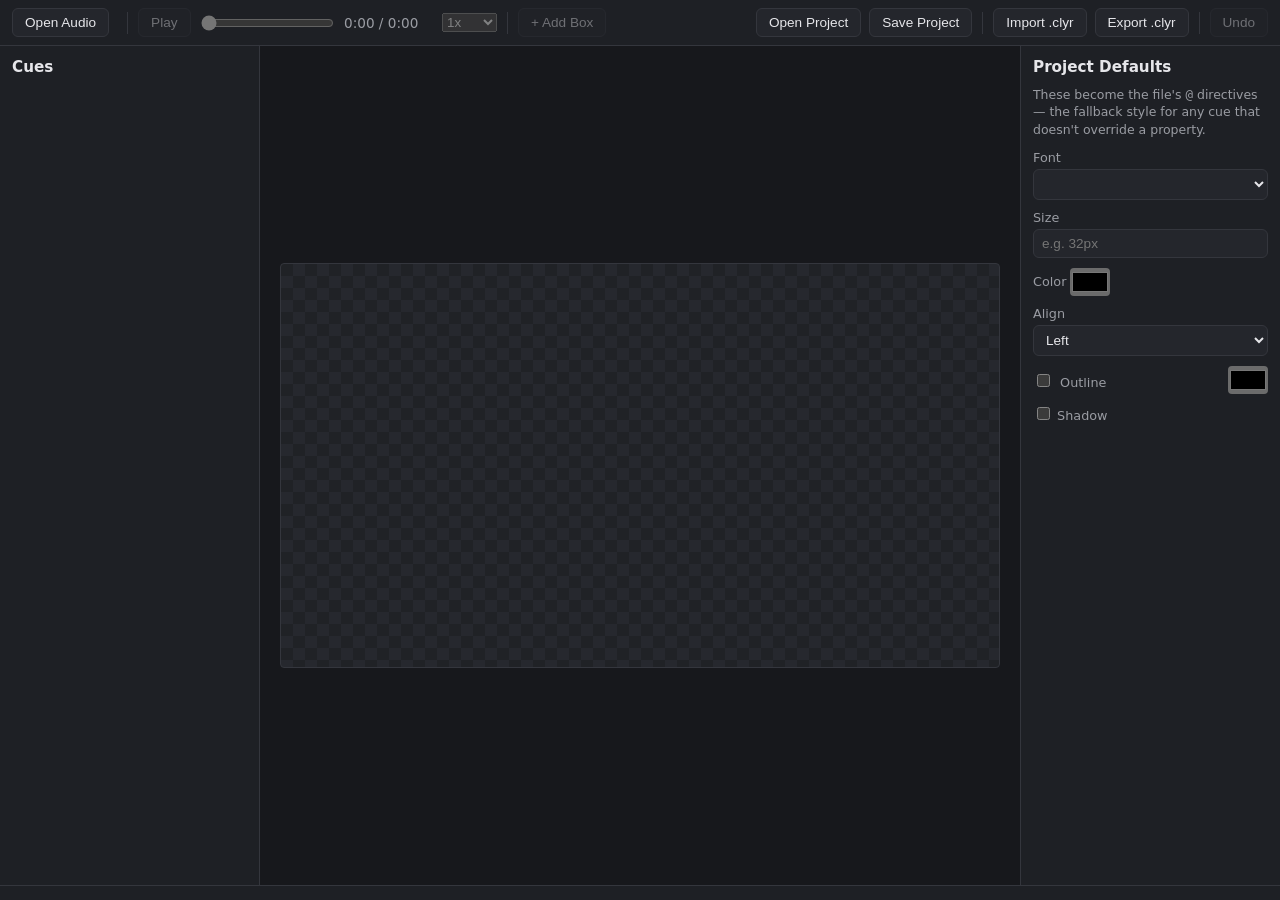
==== commit a77d67f5: "addition of dragndrop, duplicate, copy paste and a fix for a race condition regarding the undo" ====
--- a/index.html
+++ b/index.html
@@ -18,6 +18,16 @@
       <button id="play-pause-btn" type="button" disabled>Play</button>
       <input type="range" id="seek-bar" min="0" max="1000" value="0" step="1" disabled />
       <span id="time-display">0:00 / 0:00</span>
+      <select id="speed-select" disabled title="Playback speed">
+        <option value="2">2x</option>
+        <option value="1.5">1.5x</option>
+        <option value="1" selected>1x</option>
+        <option value="0.75">0.75x</option>
+        <option value="0.5">0.5x</option>
+        <option value="0.3">0.3x</option>
+        <option value="0.25">0.25x</option>
+        <option value="0.1">0.1x</option>
+      </select>
 
       <span class="sep"></span>
 
@@ -133,6 +143,7 @@
           </div>
           <label><input type="checkbox" id="insp-shadow" /> Shadow</label>
 
+          <button type="button" id="insp-duplicate-btn">Duplicate</button>
           <button type="button" id="insp-delete-btn" class="danger">Delete Cue</button>
         </form>
       </aside>
--- a/css/style.css
+++ b/css/style.css
@@ -152,7 +152,7 @@
 #inspector-panel .row label { margin-bottom: 0; flex: 1; }
 #inspector-panel .row input[type="checkbox"] { margin-right: 6px; }
 
-#insp-delete-btn { width: 100%; margin-top: 10px; }
+#insp-duplicate-btn, #insp-delete-btn { width: 100%; margin-top: 10px; }
 
 /* ── Layer list ──────────────────────────────────────────── */
 .layer-row {
@@ -207,6 +207,14 @@
 .box:hover { outline-color: rgba(255,255,255,0.35); }
 .box.selected { outline: 2px solid var(--accent); outline-offset: 2px; }
 .box.shadow-fx { text-shadow: 0 2px 6px rgba(0,0,0,0.65), 0 0 2px rgba(0,0,0,0.5); }
+/* Double-click enters inline text editing — swap the drag affordance for
+   a normal text-editing one and allow real selection/cursor placement. */
+.box[contenteditable="true"] {
+  cursor: text;
+  user-select: text;
+  outline: 2px solid var(--accent);
+  outline-offset: 2px;
+}
 
 /* ── Status bar ──────────────────────────────────────────── */
 #status-bar {
